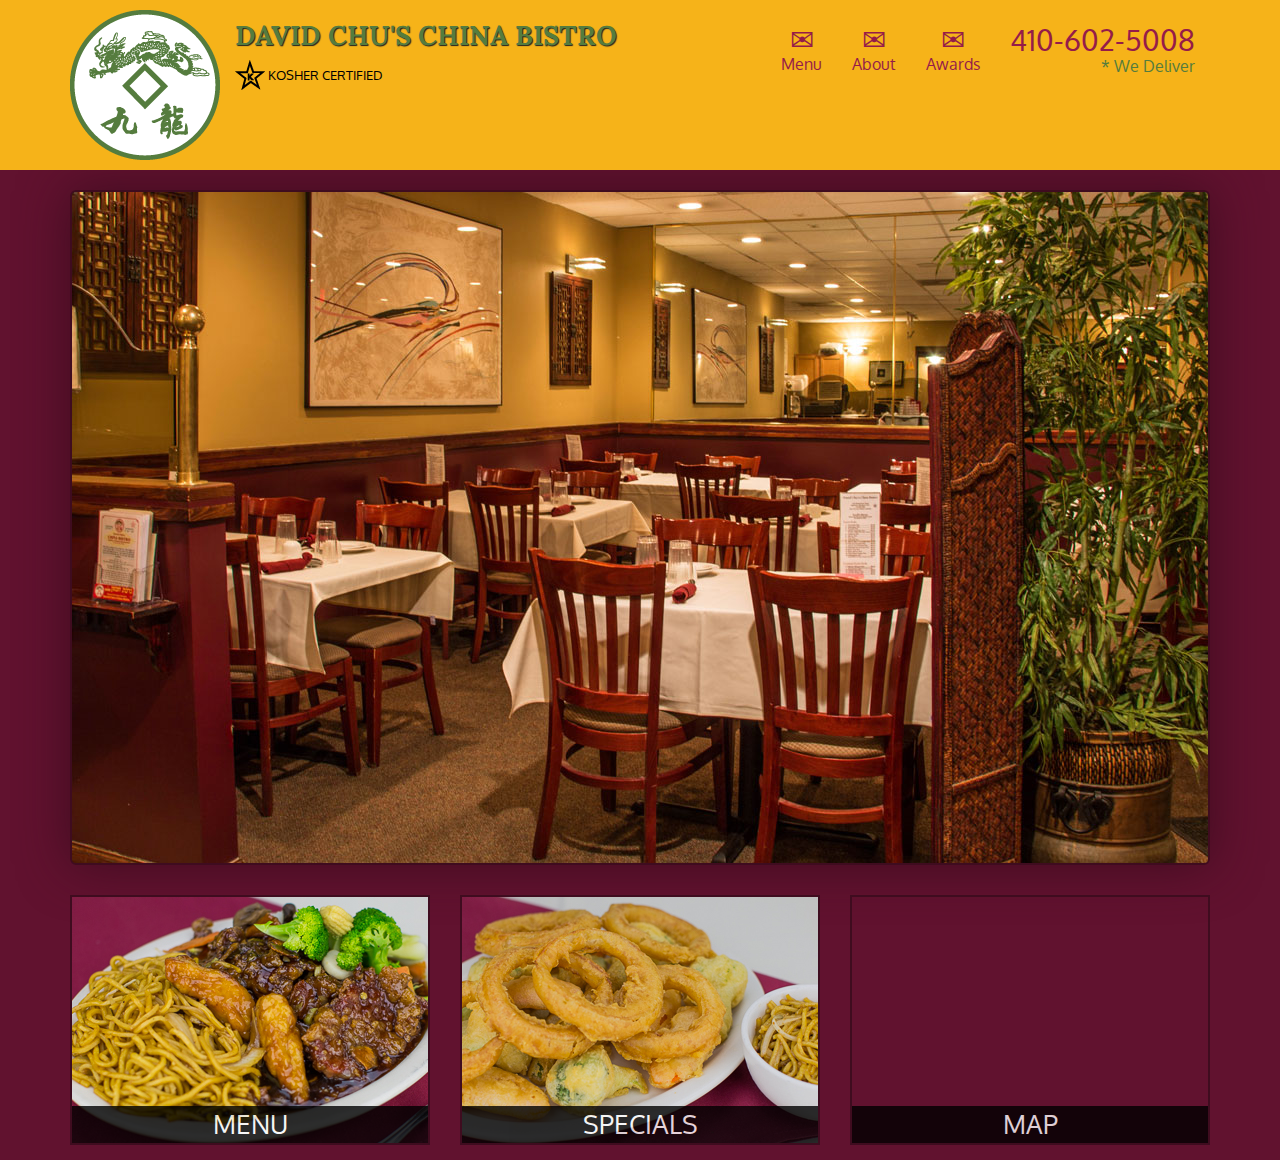
==== examples/Lecture29/after/index.html @ 31448be5 "Create DC Bistro project git." ====
<!doctype html>
<html lang="en">
  <head>
    <meta charset="utf-8">
    <meta http-equiv="X-UA-Compatible" content="IE=edge">
    <meta name="viewport" content="width=device-width, initial-scale=1">
    <title>David Chu's China Bistro</title>
    <link rel="stylesheet" href="css/bootstrap.min.css">
    <link rel="stylesheet" type="text/css" href="css/styles.css">
    <link href="https://fonts.googleapis.com/css2?family=Oxygen:wght@300;400;700&display=swap" rel="stylesheet">
    <link href="https://fonts.googleapis.com/css2?family=Lora&display=swap" rel="stylesheet">
  </head>
<body>
  <header>
    <nav id="header-nav" class="navbar navbar-default">
      <div class="container">
        <div class="navbar-header">
          <a href="index.html" class="pull-left visible-md visible-lg">
            <div id="logo-img" alt="Logo image"></div>
          </a>
        
          <div class="navbar-brand">
            <a href="index.html"><h1>David Chu's China Bistro</h1></a>
            <p>
              <img src="images/star-k-logo.png" alt="Kosher certification">
              <span>Kosher Certified</span>
            </p>
          </div>

          <button type="button" class="navbar-toggle collapsed" data-toggle="collapse" data-target="#collapsable-nav" aria-expanded="false">
            <span class="sr-only">Toggle navigation</span>
            <span class="icon-bar"></span>
            <span class="icon-bar"></span>
            <span class="icon-bar"></span>
          </button>
        </div>
        
        <div id="collapsable-nav" class="collapse navbar-collapse">
          <ul id="nav-list" class="nav navbar-nav navbar-right">
            <li>
              <a href="menu-categories.html">
                <span class="glyphicon glyphicon-envelope"></span><br class="hidden-xs"> Menu</a>
            </li>
            <li>
              <a href="#">
                <span class="glyphicon glyphicon-envelope"></span><br class="hidden-xs"> About</a>
            </li>
            <li>
              <a href="#">
                <span class="glyphicon glyphicon-envelope"></span><br class="hidden-xs"> Awards</a>
            </li>
            <li id="phone" class="hidden-xs">
              <a href="tel:410-602-5008">
                <span>410-602-5008</span></a><div>* We Deliver</div>
            </li>
            
            </ul><!-- #navlist -->
          </div><!-- collapse nav-bar collapse -->
        </div><!-- .container -->
    </nav><!-- #header-nav -->
  </header>

  <div id="call-btn" class="visible-xs">
    <a class="btn" href="tel:410-602-5008">
    <span class="glyphicon glyphicon-earphone"></span>
    410-602-5008
    </a>
  </div>
  <div id="xs-deliver" class="text-center visible-xs">* We Deliver</div> 

  <div id="main-content" class="container">
    <div class="jumbotron">
      <img src="images/jumbotron_768.jpg" alt="Picture of restaurant" class="img-responsive visible-xs">
    </div>

    <div id="home-tiles" class="row">
      <div class="col-md-4 col-sm-6 col-xs-12">
        <a href="menu-categories.html"><div id="menu-tile"><span>menu</span></div></a>
      </div>
      <div class="col-md-4 col-sm-6 col-xs-12">
        <a href="single-category.html"><div id="specials-tile"><span>specials</span></div></a>
      </div>
      <div class="col-md-4 col-sm-12 col-xs-12">
        <a href="https://goo.gl/maps/mptH2xmazAH8JphY8" target="_blank">
          <div id="map-tile">
            <iframe src="https://www.google.com/maps/embed?pb=!1m14!1m8!1m3!1d12338.70098200007!2d-76.7116881!3d39.3635903!3m2!1i1024!2i768!4f13.1!3m3!1m2!1s0x0%3A0xab20a0e99daa17ea!2sDavid%20Chu&#39;s%20China%20Bistro!5e0!3m2!1sen!2smy!4v1673887608902!5m2!1sen!2smy" width="100%" height="250" style="border:0;" allowfullscreen="" loading="lazy" referrerpolicy="no-referrer-when-downgrade"></iframe>
            <span>map</span>
          </div>
        </a>
    </div>
    

  </div>


  <!-- jQuery (Bootstrap JS plugins depend on it) --> 
  <script src="jquery-3.6.3.min.js"></script>
  <script src="js/bootstrap.min.js"></script>
  <script src="js/script.js"></script> 
</body>
</html>
---- examples/Lecture29/after/css/styles.css ----
body {
	font-size: 16px;
	color: #fff;
	background-color: #61122f;
	font-family: 'Oxygen', sans-serif;
}

/** HEADER **/
#header-nav {
	background-color: #f6b319;
	border-radius: 0;
	border: 0;
}

#logo-img {
	background: url('../images/restaurant-logo_large.png') no-repeat;
	width: 150px;
	height: 150px;
	margin: 10px 15px 10px 0;
}

.navbar-brand {
	padding-top: 25px;
}

.navbar-brand h1 { /*Restaurant name*/
	font-family: 'Lora', serif;
	color: #557c3e;
	font-size: 1.5em;
	text-transform: uppercase;
	font-weight: bold;
	text-shadow: 1px 1px 1px #222;
	margin-top: 0;
	margin-bottom: 0;
	line-height: .75;
}

.navbar-brand a:hover, .navbar-brand a:focus {
	text-decoration: none;
}

.navbar-brand p { /* Kosher cert */
	color: #000;
	text-transform: uppercase;
	font-size: .7em;
	margin-top: 15px;
}

.navbar-brand p span { /* Star-K*/
	vertical-align: middle;
}

#nav-list {
	margin-top: 10px;
}

#nav-list a {
	color: #951C49;
  text-align: center;
}
#nav-list a:hover {
  background: #E7E7E7;
}
#nav-list a span {
  font-size: 1.8em;
}

#phone {
  margin-top: 5px;
}
#phone a { /* Phone number */
  text-align: right;
  padding-bottom: 0;
}
#phone div { /* We Deliver */
  color: #557c3e;
  text-align: right;
  padding-right: 15px;
}

.navbar-header button.navbar-toggle, .navbar-header .icon-bar {
  border: 1px solid #61122f;
}
.navbar-header button.navbar-toggle {
  clear: both;
  margin-top: -30px;
}

/* END HEADER */

/* HOME PAGE */
.container .jumbotron {
  box-shadow: 0 0 50px #3F0C1F;
  border: 2px solid #3F0C1F;
}

#menu-tile, #specials-tile, #map-tile {
  height: 250px;
  width: 100%;
  margin-bottom: 15px;
  position: relative;
  border: 2px solid #3F0C1F;
  overflow: hidden;
}
#menu-tile:hover, #specials-tile:hover, #map-tile:hover {
  box-shadow: 0 1px 5px 1px #cccccc;
}

#menu-tile {
  background: url('../images/menu-tile.jpg') no-repeat;
  background-position: center;
}
#specials-tile {
  background: url('../images/specials-tile.jpg') no-repeat;
  background-position: center;
}

#menu-tile span, #specials-tile span, #map-tile span {
  position: absolute;
  bottom: 0;
  right: 0;
  width: 100%;
  text-align: center;
  font-size: 1.6em;
  text-transform: uppercase;
  background-color: #000;
  color: #fff;
  opacity: .8;
}

/* END HOME PAGE */

/********** Large devices only **********/
@media (min-width: 1200px) {
	.container .jumbotron {
    background: url('../images/jumbotron_1200.jpg') no-repeat;
    height: 675px;
  }

}

/********** Medium devices only **********/
@media (min-width: 992px) and (max-width: 1199px) {
  /* Header */
  #logo-img {
    background: url('../images/restaurant-logo_medium.png') no-repeat;
    width: 100px;
    height: 100px;
    margin: 5px 5px 5px 0;
  }
  /* End Header */

/* Home Page */
  .container .jumbotron {
    background: url('../images/jumbotron_992.jpg') no-repeat;
    height: 558px;
  }
  /* End Home Page */
}

/********** Small devices only **********/
@media (min-width: 768px) and (max-width: 991px) {
/* Home Page */
  .container .jumbotron {
    background: url('../images/jumbotron_768.jpg') no-repeat;
    height: 432px;
  }
  /* End Home Page */
}

/********** Extra small devices only **********/
@media (max-width: 767px) {
/* Header */
  .navbar-brand {
    padding-top: 10px;
    height: 80px;
  }
  .navbar-brand h1 { /* Restaurant name */
    padding-top: 10px;
    font-size: 5vw; /* 1vw = 1% of viewport width */
  }
  .navbar-brand p { /* Kosher cert */
    font-size: .6em;
    margin-top: 12px;
  }
  .navbar-brand p img { /* Star-K */
    height: 20px;
  }

    #collapsable-nav a { /* Collapsed nav menu text */
    font-size: 1.2em;
  }
  #collapsable-nav a span { /* Collapsed nav menu glyph */
    font-size: 1em;
    margin-right: 5px;
  }  

   #call-btn > a {
    font-size: 1.5em;
    display: block;
    margin: 0 20px;
    padding: 10px;
    border: 2px solid #fff;
    background-color: #f6b319;
    color: #951c49;
  }
  #xs-deliver {
    margin-top: 5px;
    font-size: .7em;
    letter-spacing: .1em;
    text-transform: uppercase;
  
  }
  /* End Header */

  /* Home Page */
  .container .jumbotron {
    margin-top: 30px;
    padding: 0;
  }

  #menu-tile, #specials-tile {
  	width: 360px;
  	margin: 0 auto 15px;
  }

/********** Super extra small devices Only :-) (e.g., iPhone 4) **********/
@media (max-width: 479px) {
	/* Header */
  .navbar-brand h1 { /* Restaurant name */
    padding-top: 5px;
    font-size: 6vw;
  }
  /* End Header */
  
  /* Home Page */
  #menu-tile, #specials-tile {
    width: 280px;
    margin: 0 auto 15px;
   }

}
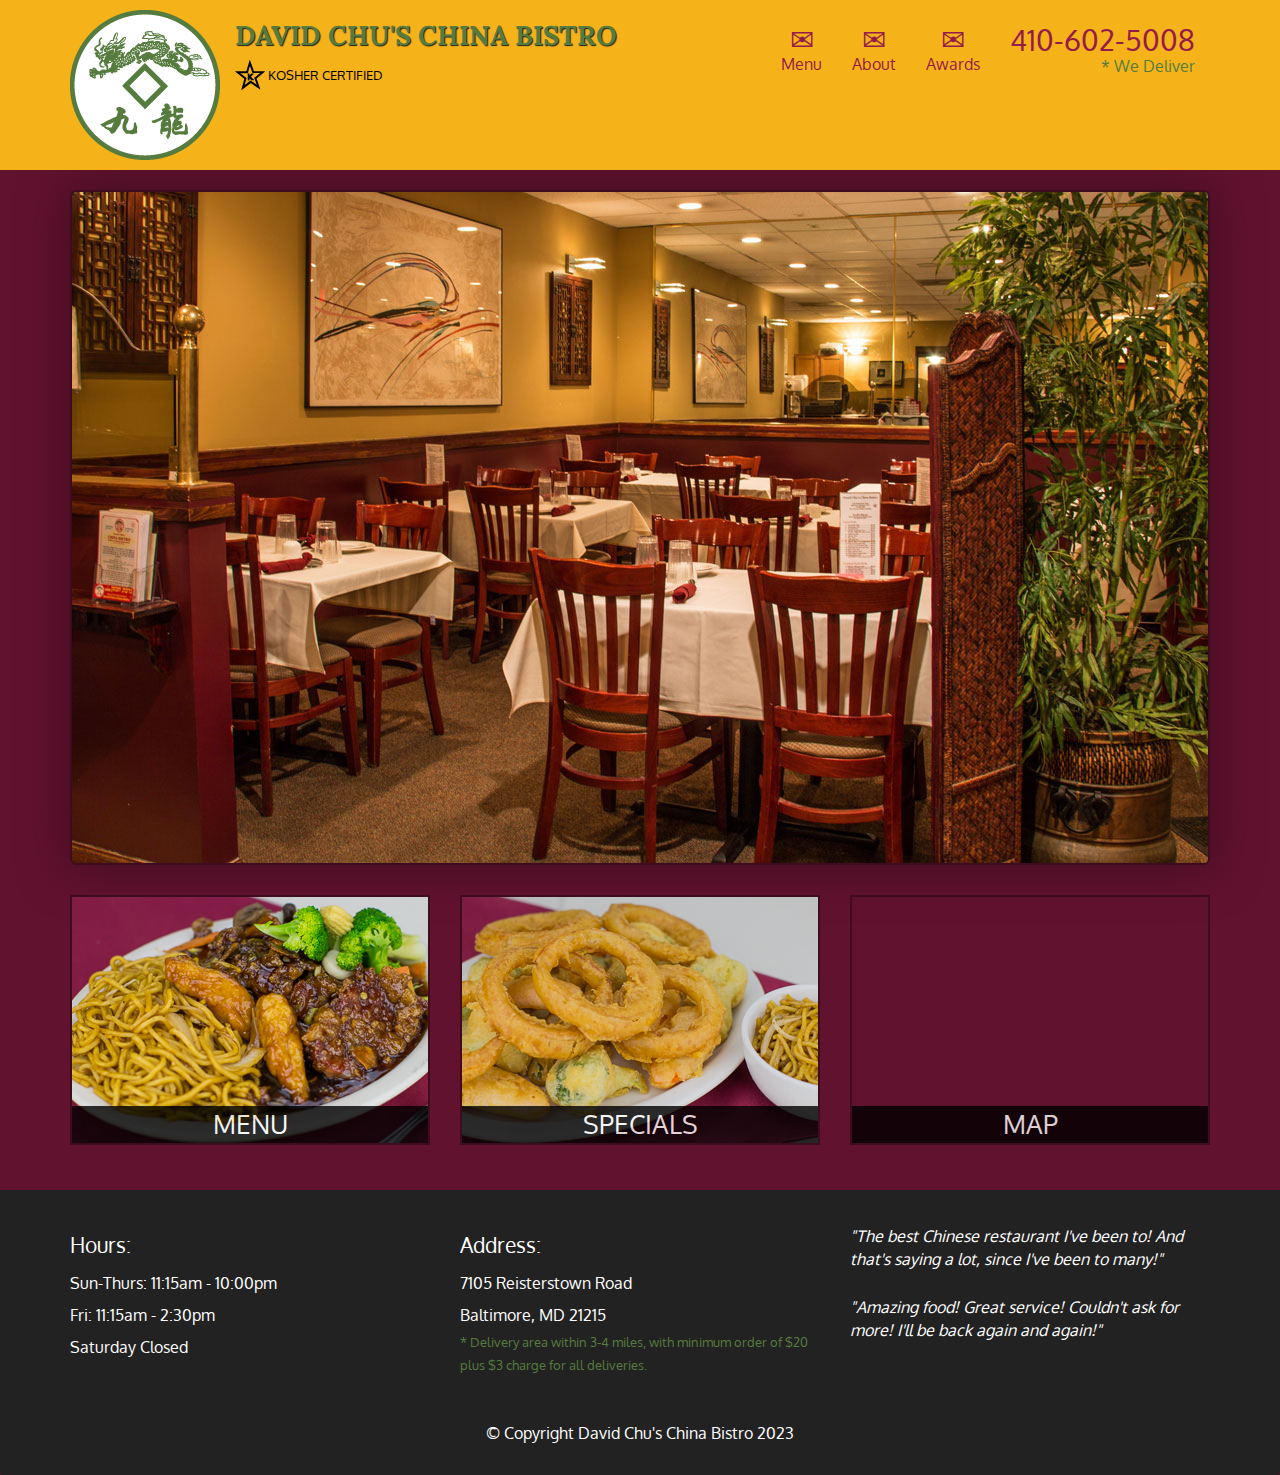
==== commit 7628024d: "Coding the footer." ====
--- a/examples/Lecture29/after/index.html
+++ b/examples/Lecture29/after/index.html
@@ -62,7 +62,7 @@
 
   <div id="call-btn" class="visible-xs">
     <a class="btn" href="tel:410-602-5008">
-    <span class="glyphicon glyphicon-earphone"></span>
+    <span class="glyphicon glyphicon-envelope"></span>
     410-602-5008
     </a>
   </div>
@@ -88,9 +88,34 @@
           </div>
         </a>
     </div>
-    
+  </div><!-- End of #home-tiles -->
+</div><!-- End of #main-content -->
 
-  </div>
+<footer class="panel-footer">
+    <div class="container">
+      <div class="row">
+        <section id="hours" class="col-sm-4">
+          <span>Hours:</span><br>
+          Sun-Thurs: 11:15am - 10:00pm<br>
+          Fri: 11:15am - 2:30pm<br>
+          Saturday Closed
+          <hr class="visible-xs">
+        </section>
+        <section id="address" class="col-sm-4">
+          <span>Address:</span><br>
+          7105 Reisterstown Road<br>
+          Baltimore, MD 21215
+          <p>* Delivery area within 3-4 miles, with minimum order of $20 plus $3 charge for all deliveries.</p>
+          <hr class="visible-xs">
+        </section>
+        <section id="testimonials" class="col-sm-4">
+          <p>"The best Chinese restaurant I've been to! And that's saying a lot, since I've been to many!"</p>
+          <p>"Amazing food! Great service! Couldn't ask for more! I'll be back again and again!"</p>
+        </section>
+      </div>
+      <div class="text-center">&copy; Copyright David Chu's China Bistro 2023</div>
+    </div>
+  </footer>
 
 
   <!-- jQuery (Bootstrap JS plugins depend on it) --> 
--- a/examples/Lecture29/after/css/styles.css
+++ b/examples/Lecture29/after/css/styles.css
@@ -87,6 +87,37 @@
 }
 
 /* END HEADER */
+
+/* FOOTER */
+.panel-footer {
+  margin-top: 30px;
+  padding-top: 35px;
+  padding-bottom: 30px;
+  background-color: #222;
+  border-top: 0;
+}
+.panel-footer div.row {
+  margin-bottom: 35px;
+}
+#hours, #address {
+  line-height: 2;
+}
+#hours > span, #address > span {
+  font-size: 1.3em;
+}
+#address p {
+  color: #557c3e;
+  font-size: .8em;
+  line-height: 1.8;
+}
+#testimonials {
+  font-style: italic;
+}
+#testimonials p:nth-child(2) {
+  margin-top: 25px;
+}
+/* END FOOTER */
+
 
 /* HOME PAGE */
 .container .jumbotron {
@@ -186,7 +217,6 @@
   .navbar-brand p img { /* Star-K */
     height: 20px;
   }
-
     #collapsable-nav a { /* Collapsed nav menu text */
     font-size: 1.2em;
   }
@@ -194,7 +224,6 @@
     font-size: 1em;
     margin-right: 5px;
   }  
-
    #call-btn > a {
     font-size: 1.5em;
     display: block;
@@ -209,9 +238,21 @@
     font-size: .7em;
     letter-spacing: .1em;
     text-transform: uppercase;
-  
-  }
+    }
   /* End Header */
+
+  /* Footer */
+  .panel-footer section {
+    margin-bottom: 30px;
+    text-align: center;
+  }
+  .panel-footer section:nth-child(3) {
+    margin-bottom: 0; /* margin already exists on the whole row */
+  }
+  .panel-footer section hr {
+    width: 50%;
+  }
+  /* End Footer */
 
   /* Home Page */
   .container .jumbotron {
